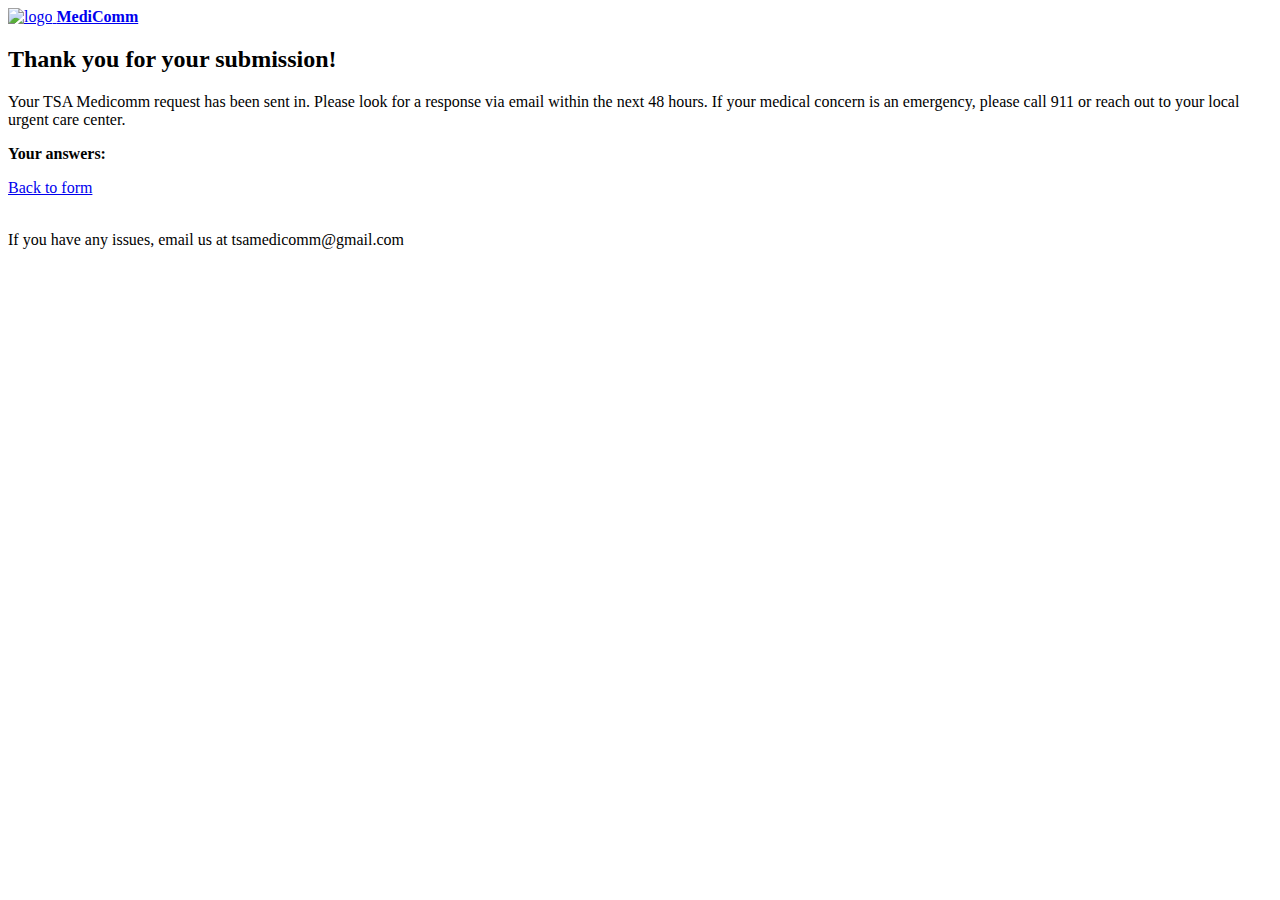
==== results.html @ fbc9cbdc "Create results.html" ====
<!DOCTYPE html>

<html lang="en" xmlns="http://www.w3.org/1999/xhtml">
<head>
    <meta charset="utf-8" />
    <title>Results</title>
    <link rel="stylesheet" href="styles.css">

</head>
<body class="bod">
<nav class = "navbar">
        <div class = "navbar__container">
        <a href="#home" id="navbar__logo">
        <img src="https://media.discordapp.net/attachments/828080116625309736/830528214912598067/Untitled_Artwork_91.PNG?width=804&height=603" alt="logo" style="width:110.5px;height:83px;">
        <b>MediComm</b></a>
        <div class="navbar__toggle" id="mobile-menu">
            <span class="bar"></span>
            <span class="bar"></span>
            <span class="bar"></span>
        </div> 
            <ul class="navbar__menu">
            </ul>
        </div>
    </nav>
    <div class="results__text">
    <h2>Thank you for your submission!</h2>
    <p>Your TSA Medicomm request has been sent in. Please look for a response via email within the next 48 hours. If your medical concern is an emergency, please call 911 or reach out to your local urgent care center.</p>
    <p> </p>
    <p><b>Your answers:</b></p>
    
    <div id="results"></div>
    
    <script>
    const resultsList = document.getElementById('results')
    
    new URLSearchParams(window.location.search).forEach((value, name) => {
     resultsList.append(name + ': ' + value)
     resultsList.append(document.createElement('br'))
	})
    </script>
    <a class="backtoform" href="schedule.html">Back to form</a>
    <p><br>If you have any issues, email us at tsamedicomm@gmail.com</p>
    </div>
</body>
</html>
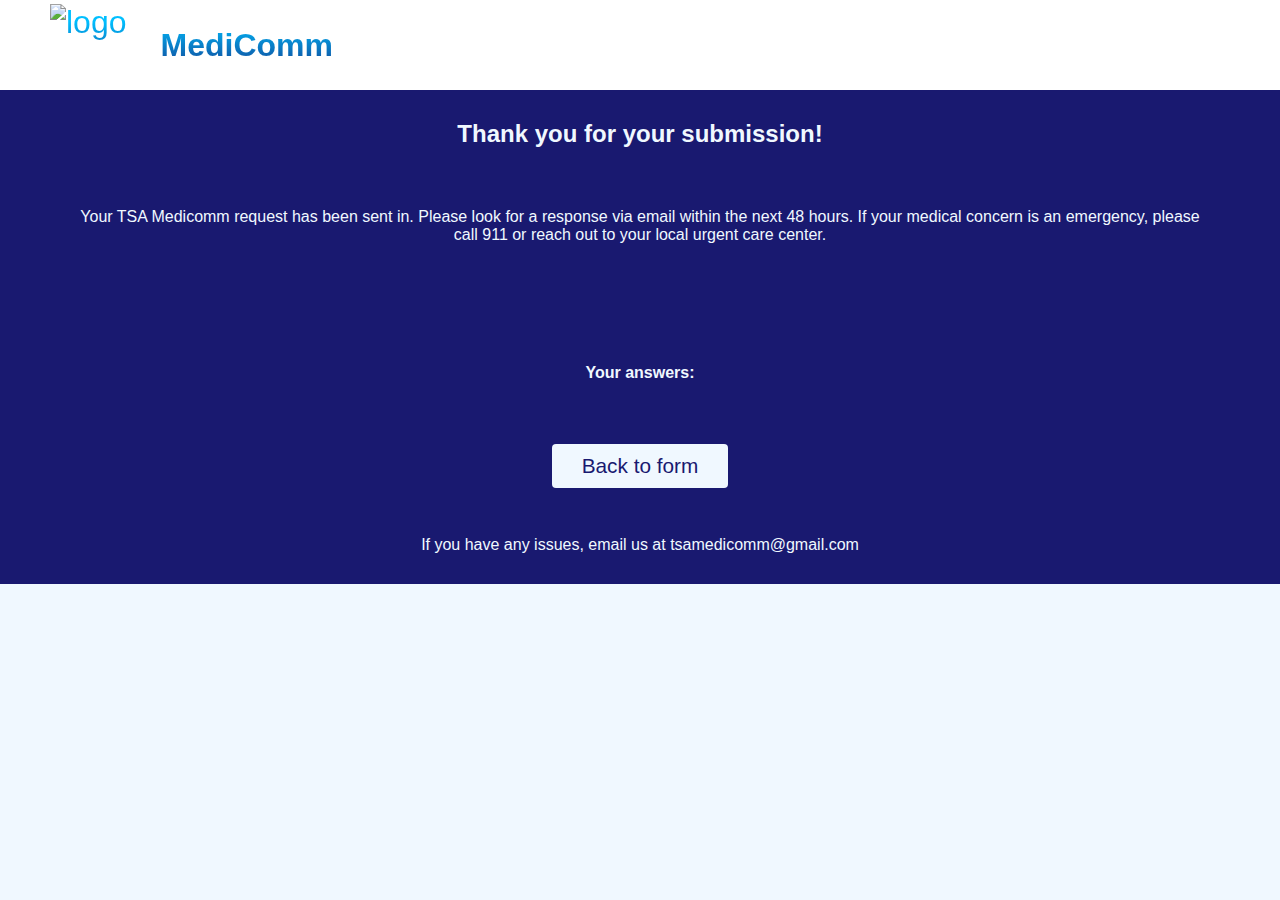
==== commit 67ec19dd: "Update results.html" ====
--- a/results.html
+++ b/results.html
@@ -10,7 +10,7 @@
 <body class="bod">
 <nav class = "navbar">
         <div class = "navbar__container">
-        <a href="#home" id="navbar__logo">
+        <a href="index.html" id="navbar__logo">
         <img src="https://media.discordapp.net/attachments/828080116625309736/830528214912598067/Untitled_Artwork_91.PNG?width=804&height=603" alt="logo" style="width:110.5px;height:83px;">
         <b>MediComm</b></a>
         <div class="navbar__toggle" id="mobile-menu">
@@ -35,8 +35,7 @@
     
     new URLSearchParams(window.location.search).forEach((value, name) => {
      resultsList.append(name + ': ' + value)
-     resultsList.append(document.createElement('br'))
-	})
+     resultsList.append(document.createElement('br')) })
     </script>
     <a class="backtoform" href="schedule.html">Back to form</a>
     <p><br>If you have any issues, email us at tsamedicomm@gmail.com</p>
--- a/styles.css
+++ b/styles.css
@@ -0,0 +1,857 @@
+*{
+	box-sizing: border-box;
+	margin: 0;
+	padding: 0;
+	font-family: 'Segoe UI', sans-serif;
+	scroll-behavior: smooth;
+}
+
+.navbar{
+	background: white;
+	height:90px;
+	display: flex;
+	justify-content: center;
+	align-items: center;
+	font-size: 1.2rem;
+	position: sticky;
+	top: 0;
+	z-index: 999;
+}
+
+.navbar__container{
+	display: flex;
+	justify-content: space-between;
+	height: 80px;
+	z-index: 1;
+	width: 100%;
+	max-width: 1300px;
+	margin: 0 auto;
+	padding: 0 50px;
+}
+
+
+#navbar__logo{
+	background-color: DeepSkyBlue;
+	background-image: linear-gradient(to top, MidnightBlue 0%, DeepSkyBlue 80%);
+	-webkit-background-clip: text;
+	-moz-background-clip: text;
+	-webkit-text-fill-color: transparent;
+	-moz-text-fill-color: transparent;
+	display: flex;
+	align-items: center;
+	cursor: point;
+	text-decoration: none;
+	font-size: 2rem;
+}
+
+.navbar__menu{
+	display: flex;
+	align-items: center;
+	list-style: none;
+}
+.navbar__item{
+	height: 80px;
+}
+.navbar__links{
+	color: MidnightBlue;
+	display: flex;
+	align-items: center;
+	justify-content: center;
+	width: 175px;
+	text-decoration: none;
+	height: 100%;
+	transition: all 0.3s ease;
+}
+.navbar__btn{
+	display: flex;
+	justify-content: center;
+	align-items: center;
+	padding: 0 1rem;
+	width: 100%;
+}
+.button{
+	display: flex;
+	justify-content: center;
+	align-items: center;
+	text-decoration: none;
+	padding: 10px 20px;
+	height: 100%;
+	width: 100%;
+	border: none;
+	outline: none;
+	border-radius: 4px;
+	background: MidnightBlue;
+	color: AliceBlue;
+}
+.button:hover{
+	color: DeepSkyBlue;
+	transition: all 0.3s ease;
+}
+.navbar__links:hover{
+	color: DeepSkyBlue;
+	transition: all 0.3s ease;
+}
+@media screen and (max-width: 960px){
+	.navbar__container{
+		display: flex;
+		justify-content: space-between;
+		height: 80px;
+		z-index: 1;
+		width: 100%;
+		max-width: 1300px;
+		padding: 0;
+	}
+	.navbar__menu {
+		display: grid;
+		grid-template-columns: auto;
+		margin: 0;
+		width: 100%;
+		position: absolute;
+		top: -1000px;
+		opacity: 1;
+		transition: all 0.5s ease;
+		z-index: -1;
+	}
+	.navbar__menu.active {
+		background: #F0F8FF;
+		top: 100%;
+		opacity: 1;
+		transition: all 0.5s ease;
+		z-index: 99;
+		height: 60vh;
+		font-size: 1.6rem;
+	}
+	#navbar__logo{
+	padding: 25px;
+	}
+	.navbar__toggle .bar{
+		width: 25px;
+		height: 3px;
+		margin: 5px auto;
+		transition: all 0.3s ease-in-out;
+		background: DeepSkyBlue;
+	}
+	.navbar__item{
+		width: 100%;
+	}
+	.navbar__links{
+		text-align: center;
+		padding: 2rem;
+		width: 100%;
+		display: table;
+	}
+	.navbar__btn{
+		padding-bottom: 2rem;
+	}
+	.bottom{
+		display:flex;
+		justify-content: center;
+		align-items: center;
+		width: 80%;
+		height: 80px;
+		margin: 0;
+	}
+	#mobile-menu {
+		position: absolute;
+		top: 20%;
+		right: 5%;
+		transform: translate(5%, 20%);
+	}
+	.navbar__toggle .bar{
+		display: block;
+		cursor: pointer;
+	}
+	#mobile-menu.is-active .bar:nth-child(2) {
+		opacity: 0;
+	  }
+	
+	#mobile-menu.is-active .bar:nth-child(1) {
+		transform: translateY(8px) rotate(45deg);
+	}
+
+	#mobile-menu.is-active .bar:nth-child(3) {
+		transform: translateY(-8px) rotate(-45deg);
+	}
+
+}
+
+/*hero section!*/
+.hero{
+	background: MidnightBlue;
+	padding: 200px 0;
+}
+
+.hero__container {
+  display: flex;
+  flex-direction: column;
+  justify-content: center;
+  align-items: center;
+  max-width: 1200px;
+  margin: 0 auto;
+  height: 90%;
+  text-align: center;
+  padding: 30px;
+}
+
+.hero__heading {
+  font-size: 80px;
+  margin-bottom: 24px;
+  color: AliceBlue;
+}
+.hero__heading span {
+  background: DeepSkyBlue; 
+  background: -webkit-linear-gradient(
+    to left,
+    #00C49A,
+    DeepSkyBlue
+  ); 
+  background: linear-gradient(
+    to right,
+    DeepSkyBlue 0%,
+    #00C49A 100%
+  ); 
+  background-size: 100%;
+  -webkit-background-clip: text;
+  -moz-background-clip: text;
+  -webkit-text-fill-color: transparent;
+  -mo-text-fill-color: transparent;
+}
+.hero__description {
+  font-size: 35px;
+  background: AliceBlue; 
+  background-size: 100%;
+  -webkit-background-clip: text;
+  -moz-background-clip: text;
+  -webkit-text-fill-color: transparent;
+  -moz-text-fill-color: transparent;
+}
+.highlight {
+  border-bottom: 4px solid rgb(132, 0, 255);
+}
+@media screen and (max-width: 768px) {
+  .hero__heading {
+    font-size: 60px;
+  }
+
+  .hero__description {
+    font-size: 40px;
+  }
+}
+
+/*About section!*/
+.main {
+  background-color: silver;
+  padding: 10rem 0;
+}
+
+.main__container {
+  display: grid;
+  grid-template-columns: 1fr 1fr;
+  align-items: center;
+  justify-content: center;
+  margin: 0 auto;
+  height: 90%;
+  z-index: 1;
+  width: 100%;
+  max-width: 1300px;
+  padding: 0 50px;
+}
+.main__content {
+  color: white;
+  width: 100%;
+}
+.main__content h1{
+	font-size: 3rem;
+	color: MidnightBlue;
+}
+.main__content h2{
+	font-size: 2rem;
+	color: MidnightBlue;
+}
+.main__content p {
+	margin-top: .6rem;
+	font-size: 1.2rem;
+	font-weight: 400;
+}
+.main__btn {
+	font-size: 1.3rem;
+	background: AliceBlue;
+	padding: 10px 30px;
+	border: none;
+	border-radius: 4px;
+	margin-top: 2rem;
+	cursor: pointer;
+	position: relative;
+	transition: all 0.35s;
+	outline: none;
+}
+.main__btn a {
+  position: relative;
+  z-index: 2;
+  color: MidnightBlue;
+  text-decoration: none;
+}
+.main__btn a:hover{
+	color: AliceBlue;
+	transition: all 0.3s ease;
+}
+.main__btn:after {
+  position: absolute;
+  content: '';
+  top: 0;
+  left: 0;
+  width: 0;
+  height: 100%;
+  background: DeepSkyBlue;
+  transition: all 0.35s;
+  border-radius: 4px;
+}
+
+
+.main__btn:hover:after {
+  width: 100%;
+}
+.main__img--container {
+  text-align: center;
+}
+
+.main__img--card {
+  margin: 10px;
+  height: 500px;
+  width: 500px;
+  border-radius: 4px;
+  display: flex;
+  flex-direction: column;
+  justify-content: center;
+  color: #fff;
+}
+@media screen and (max-width: 1100px) {
+  .main__container {
+    display: grid;
+    grid-template-columns: 1fr;
+    align-items: center;
+    justify-content: center;
+    width: 100%;
+    margin: 0 auto;
+    height: 90%;
+  }
+
+  .main__img--container {
+    display: flex;
+    justify-content: center;
+  }
+
+  .main__img--card {
+    height: 425px;
+    width: 425px;
+  }
+
+  .main__content {
+    text-align: center;
+    margin-bottom: 4rem;
+  }
+
+  .main__content h1 {
+    font-size: 3rem;
+    margin-top: 2rem;
+  }
+
+  .main__content h2 {
+    font-size: 2rem;
+  }
+
+  .main__content p {
+    margin-top: 1rem;
+    font-size: 1rem;
+  }
+}
+@media screen and (max-width: 480px) {
+  .main__img--card {
+    width: 250px;
+    height: 250px;
+  }
+
+  .main__content h1 {
+    font-size: 2rem;
+    margin-top: 3rem;
+  }
+  .main__content h2 {
+    font-size: 2rem;
+  }
+
+  .main__content p {
+    margin-top: 2rem;
+  }
+
+  .main__btn {
+    padding: 12px 36px;
+    margin: 2.5rem 0;
+  }
+}
+
+/*services section!*/
+
+.services {
+  background: MidnightBlue;
+  display: flex;
+  flex-direction: column;
+  justify-content: center;
+  align-items: center;
+  height: 100%;
+  padding: 10rem 0;
+}
+
+.services h1 {
+  color: AliceBlue;
+  margin-bottom: 5rem;
+  font-size: 2.5rem;
+}
+
+.services__wrapper {
+  display: grid;
+  grid-template-columns: 1fr 1fr 1fr 1fr;
+  grid-template-rows: 1fr;
+}
+
+.services__card {
+  margin: 10px;
+  height: 425px;
+  width: 300px;
+  border-radius: 4px;
+  display: flex;
+  flex-direction: column;
+  justify-content: center;
+  color: #fff;
+  background-image: linear-gradient(to top, AliceBlue 0%, AliceBlue 100%);
+  transition: 0.3s ease-in;
+}
+
+.services__card h2 {
+  text-align: center;
+  color: MidnightBlue;
+}
+
+.services__card p {
+  color: MidnightBlue;
+  text-align: center;
+  margin-top: 24px;
+  font-size: 20px;
+}
+
+.services__btn {
+  display: flex;
+  justify-content: center;
+  margin-top: 16px;
+}
+.tocontact__btn{
+	display: flex;
+  justify-content: center;
+  margin-top: 16px;
+}
+
+.services__card button {
+  color: AliceBlue;
+  padding: 14px 24px;
+  border: none;
+  outline: none;
+  border-radius: 4px;
+  background: MidnightBlue;
+  font-size: 1rem;
+}
+.services__card button:hover {
+  cursor: pointer;
+}
+
+.services__card:hover {
+  transform: scale(1.075);
+  transition: 0.2s ease-in;
+  cursor: pointer;
+}
+@media screen and (max-width: 1300px) {
+  .services__wrapper {
+    grid-template-columns: 1fr 1fr;
+  }
+}
+
+@media screen and (max-width: 768px) {
+  .services__wrapper {
+    grid-template-columns: 1fr;
+  }
+}
+
+.contact {
+  background-color: AliceBlue;
+  padding: 10rem 0;
+}
+
+.contact__container {
+  display: grid;
+  grid-template-columns: 1fr 1fr;
+  align-items: center;
+  justify-content: center;
+  margin: 0 auto;
+  height: 90%;
+  z-index: 1;
+  width: 100%;
+  max-width: 1300px;
+  padding: 0 50px;
+}
+.contact__content {
+  color: MidnightBlue;
+  width: 100%;
+}
+.contact__content h1{
+	font-size: 3rem;
+	color: MidnightBlue;
+}
+.contact__content h2{
+	font-size: 2rem;
+	color: MidnightBlue;
+}
+.contact__content p {
+	margin-top: .6rem;
+	font-size: 1.2rem;
+	font-weight: 400;
+}
+.contact__btn {
+	font-size: 1.3rem;
+	background: MidnightBlue;
+	padding: 10px 30px;
+	border: none;
+	border-radius: 4px;
+	margin-top: 2rem;
+	cursor: pointer;
+	position: relative;
+	transition: all 0.35s;
+	outline: none;
+}
+.contact__btn a {
+  position: relative;
+  z-index: 2;
+  color: AliceBlue;
+  text-decoration: none;
+}
+.contact__btn a:hover{
+	color: MidnightBlue;
+	transition: all 0.3s ease;
+}
+.contact__btn:after {
+  position: absolute;
+  content: '';
+  top: 0;
+  left: 0;
+  width: 0;
+  height: 100%;
+  background: DeepSkyBlue;
+  transition: all 0.35s;
+  border-radius: 4px;
+}
+
+
+.contact__btn:hover:after {
+  width: 100%;
+}
+.contact__img--container {
+  text-align: center;
+}
+
+.contact__img--card {
+  margin: 10px;
+  height: 350px;
+  width: 350px;
+  border-radius: 4px;
+  display: flex;
+  flex-direction: column;
+  justify-content: center;
+  color: #fff;
+}
+@media screen and (max-width: 1100px) {
+  .contact__container {
+    display: grid;
+    grid-template-columns: 1fr;
+    align-items: center;
+    justify-content: center;
+    width: 100%;
+    margin: 0 auto;
+    height: 90%;
+  }
+
+  .contact__img--container {
+    display: flex;
+    justify-content: center;
+  }
+
+  .contact__img--card {
+    height: 425px;
+    width: 425px;
+  }
+
+  .contact__content {
+    text-align: center;
+    margin-bottom: 4rem;
+  }
+
+  .contact__content h1 {
+    font-size: 3rem;
+    margin-top: 2rem;
+  }
+
+  .contact__content h2 {
+    font-size: 2rem;
+  }
+
+  .contact__content p {
+    margin-top: 1rem;
+    font-size: 1rem;
+  }
+}
+@media screen and (max-width: 480px) {
+  .contact__img--card {
+    width: 250px;
+    height: 250px;
+  }
+
+  .contact__content h1 {
+    font-size: 2rem;
+    margin-top: 3rem;
+  }
+  .contact__content h2 {
+    font-size: 2rem;
+  }
+
+  .contact__content p {
+    margin-top: 2rem;
+  }
+
+  .contact__btn {
+    padding: 12px 36px;
+    margin: 2.5rem 0;
+  }
+}
+
+/*footer section!*/
+.footer__container {
+  background-color: white;
+  padding: 5rem 0;
+  display: flex;
+  flex-direction: column;
+  justify-content: center;
+  align-items: center;
+}
+
+#footer__logo {
+  color: MidnightBlue;
+  display: flex;
+  align-items: center;
+  cursor: pointer;
+  text-decoration: none;
+  font-size: 2rem;
+}
+
+.footer__links {
+  width: 100%;
+  max-width: 1000px;
+  display: flex;
+  justify-content: center;
+}
+
+.footer__link--wrapper {
+  display: flex;
+}
+
+.footer__link--items {
+  display: flex;
+  flex-direction: column;
+  align-items: flex-start;
+  margin: 16px;
+  text-align: left;
+  width: 160px;
+  box-sizing: border-box;
+}
+
+.footer__link--items h2 {
+  margin-bottom: 16px;
+  color: MidnightBlue;
+}
+
+.footer__link--items a {
+  color: MidnightBlue;
+  text-decoration: none;
+  margin-bottom: 0.5rem;
+  transition: 0.3 ease-out;
+}
+
+.footer__link--items a:hover {
+  color: DeepSkyBlue;
+  transition: 0.3 ease-out;
+}
+
+.social__icon--link {
+  color: MidnightBlue;
+  font-size: 24px;
+}
+
+.social__media {
+  max-width: 1000px;
+  width: 100%;
+}
+
+.social__media--wrap {
+  display: flex;
+  justify-content: space-between;
+  align-items: center;
+  width: 90%;
+  max-width: 1000px;
+  margin: 40px auto 0 auto;
+}
+
+.social__icons {
+  display: flex;
+  justify-content: space-between;
+  align-items: center;
+  width: 240px;
+}
+
+.website__rights {
+  color: MidnightBlue;
+}
+
+@media screen and (max-width: 820px) {
+  .footer__links {
+    padding-top: 2rem;
+  }
+
+  #footer__logo {
+    margin-bottom: 2rem;
+  }
+
+  .website__rights {
+    margin-bottom: 2rem;
+  }
+
+  .footer__link--wrapper {
+    flex-direction: column;
+  }
+
+  .social__media--wrap {
+    flex-direction: column;
+  }
+}
+
+@media screen and (max-width: 480px) {
+  .footer__link--items {
+    margin: 0;
+    padding: 10px;
+    width: 100%;
+  }
+}
+.bod{
+	background-color: AliceBlue;
+}
+.scheduling__form{
+background-color: white;
+  max-width:500px;
+  margin:2rem auto;
+  border:4px solid MidnightBlue;
+  padding:2rem;
+  border-radius:5px;
+  }
+ .scheduling__form label{
+    display:block;
+    padding:1rem 0 .25rem;
+    font-size:14px;
+  }
+  .scheduling__form {
+	color: MidnightBlue;
+  }
+  input, textarea{
+    display:block;
+    width:100%;
+    border:2px solid MidnightBlue;
+    padding:.5rem;
+    font-size:18px;
+    border-radius:5px;
+  }
+
+ #submit{
+  border:0;
+  background:MidnightBlue;
+  padding:.5rem;
+  color:white;
+  margin:1rem 0;
+  width:auto;
+  cursor:pointer;
+  transition:.3s background ease;
+}
+#submit:hover {
+	border: 2px solid MidnightBlue;
+	background-color: white;
+	color: MidnightBlue;
+	transition: all 0.3s ease-in-out;
+}
+
+.results__text {
+	background-color: MidnightBlue;
+}
+.results__text p{
+color: AliceBlue;
+	display: flex;
+  flex-direction: column;
+  justify-content: center;
+  align-items: center;
+  max-width: 1200px;
+  margin: 0 auto;
+  height: 90%;
+  text-align: center;
+  padding: 30px;
+}
+.backtoform {
+color: AliceBlue;
+	display: flex;
+  flex-direction: column;
+  justify-content: center;
+  align-items: center;
+  max-width: 1200px;
+  margin: 0 auto;
+  height: 90%;
+  text-align: center;
+  padding: 30px;
+  font-size: 1.3rem;
+	background: AliceBlue;
+	padding: 10px 30px;
+	border: none;
+	border-radius: 4px;
+	margin-top: 2rem;
+	cursor: pointer;
+	position: relative;
+	transition: all 0.35s;
+	outline: none;
+	text-decoration: none;
+	color: MidnightBlue;
+}
+.backtoform:hover{
+	background: silver;
+	color: AliceBlue;
+	transition: all 0.3s ease;
+}
+
+.results__text:not(.navbar) {
+color: AliceBlue;
+	display: flex;
+  flex-direction: column;
+  justify-content: center;
+  align-items: center;
+}
+
+.results__text h2{
+color: AliceBlue;
+	display: flex;
+  flex-direction: column;
+  justify-content: center;
+  align-items: center;
+  max-width: 1200px;
+  margin: 0 auto;
+  height: 90%;
+  text-align: center;
+  padding: 30px;
+}
